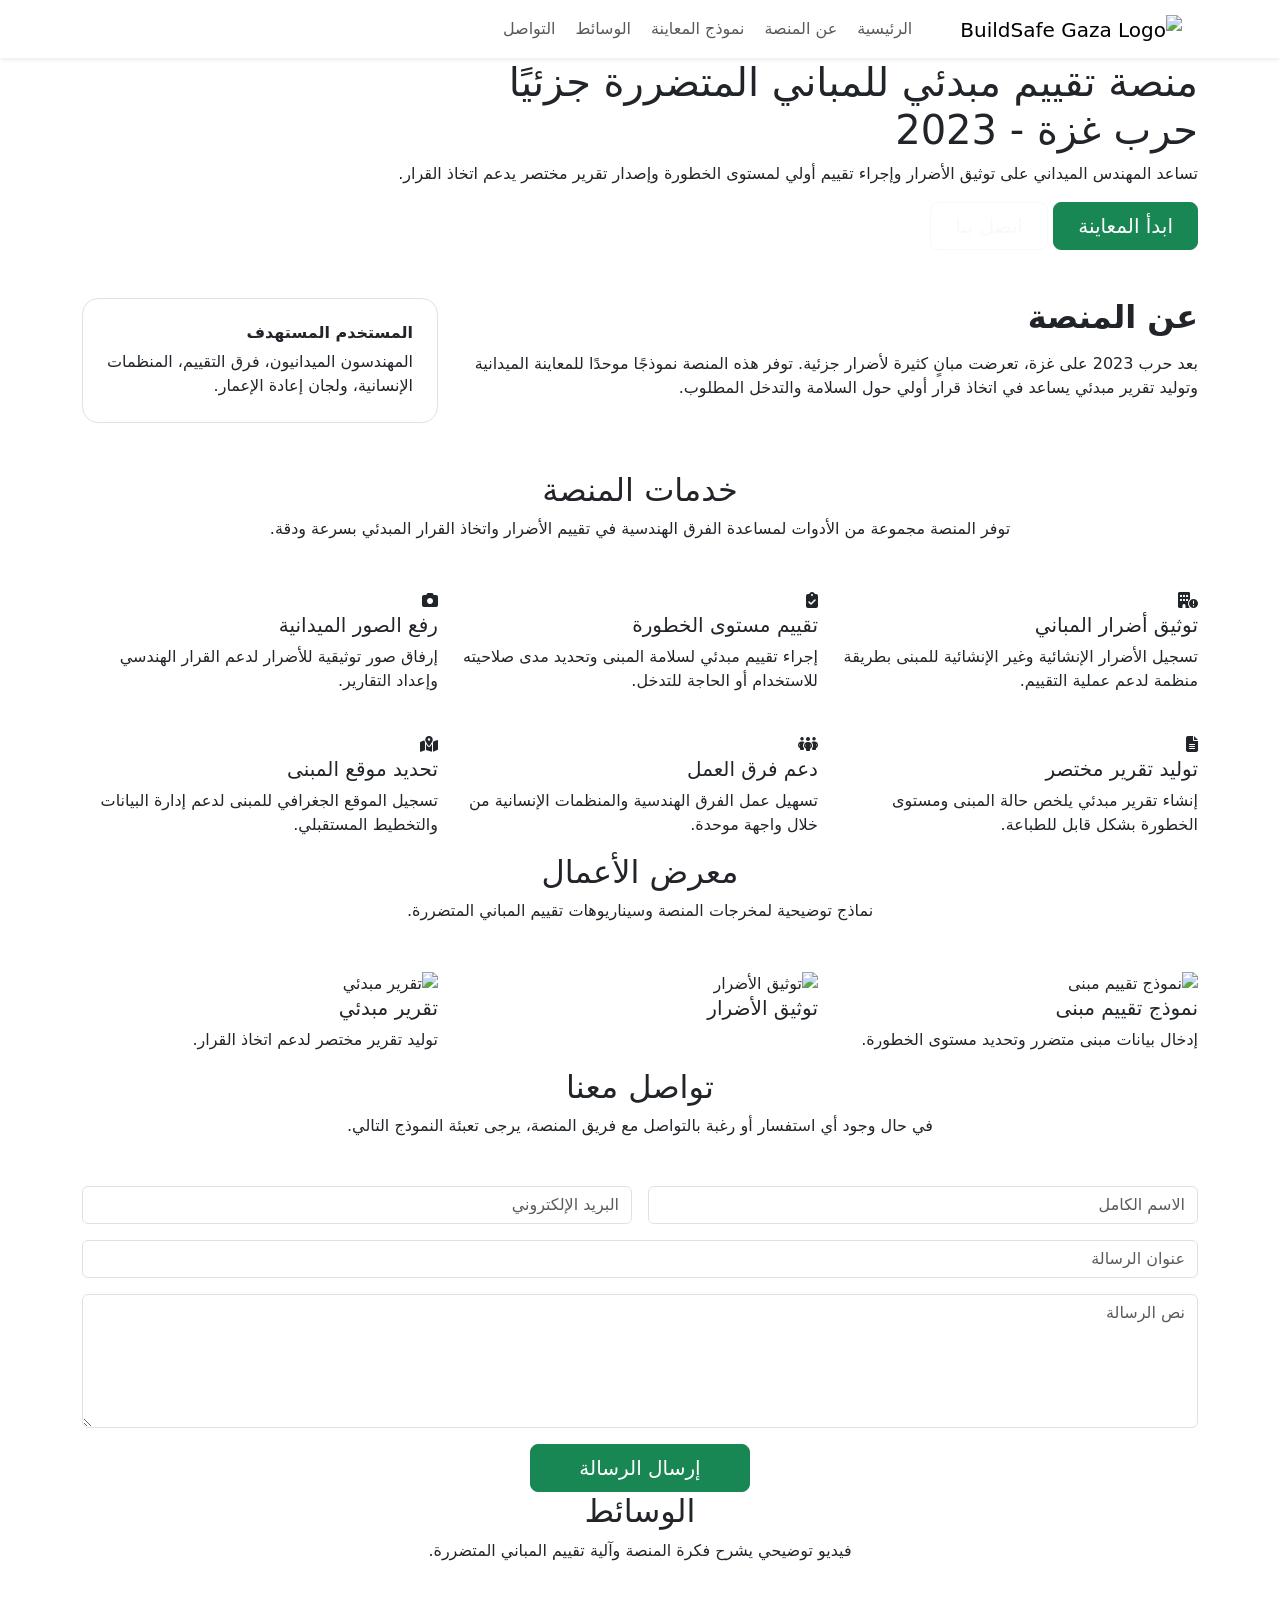
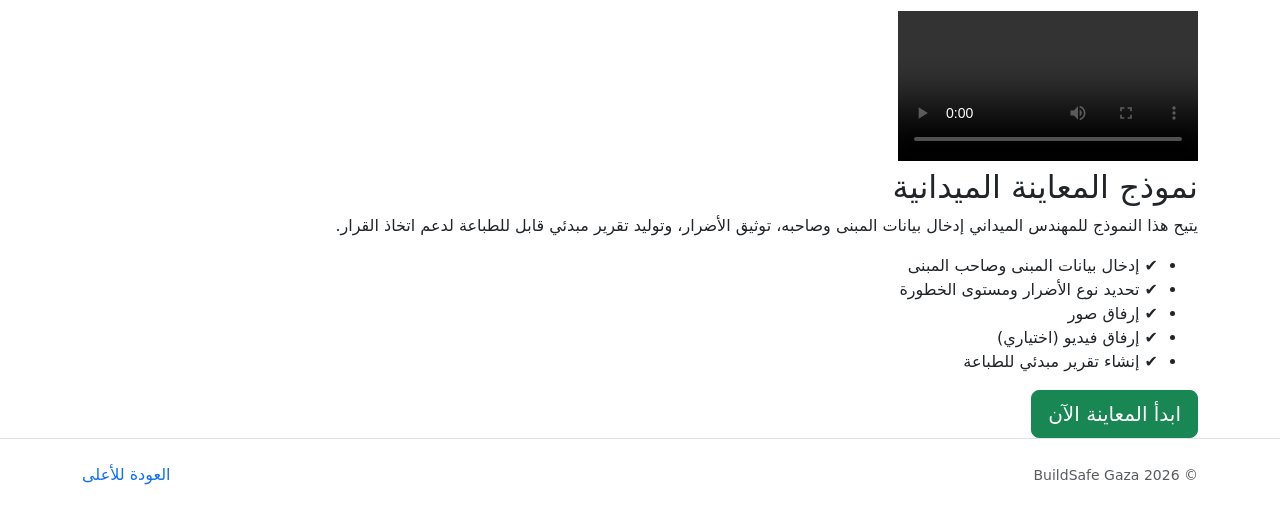
==== index.html @ 4f10d1e0 "Add files via upload" ====
<!doctype html>
<!--
هذا الملف يمثل الصفحة الرئيسية لمنصة BuildSafe Gaza.
 مع دعم اللغة العربية واتجاه الكتابة من اليمين إلى اليسار (RTL)
-->
<html lang="ar" dir="rtl">
<head>
  <meta charset="utf-8" />
  <meta name="viewport" content="width=device-width, initial-scale=1" />
  <title>منصة تقييم المباني المتضررة - غزة 2023</title>

  <!-- Bootstrap CSS (CDN) -->
  <link href="https://cdn.jsdelivr.net/npm/bootstrap@5.3.3/dist/css/bootstrap.min.css" rel="stylesheet">

  <!-- Font Awesome (CDN) -->
  <link rel="stylesheet" href="https://cdnjs.cloudflare.com/ajax/libs/font-awesome/6.5.1/css/all.min.css">

  <!-- Custom CSS -->
  <link rel="stylesheet" href="css/style.css" />

</head>

<body id="top">

  <!-- Header / Navbar (Sticky) -->
  <header class="sticky-top shadow-sm">
    <nav class="navbar navbar-expand-lg bg-white">
      <div class="container">
    
        <a class="navbar-brand brand-custom" href="#top">
        <img src="assets/images/logo.png" alt="BuildSafe Gaza Logo">
        </a>

        <button class="navbar-toggler" type="button" data-bs-toggle="collapse" data-bs-target="#mainNav"
          aria-controls="mainNav" aria-expanded="false" aria-label="Toggle navigation">
          <span class="navbar-toggler-icon"></span>
        </button>
        <!--
        Navigation Bar تحتوي على روابط داخلية (Anchors)
        تستخدم للانتقال السلس بين أقسام الصفحة 
        -->
        <div class="collapse navbar-collapse" id="mainNav">
          <ul class="navbar-nav ms-auto gap-1">
            <li class="nav-item"><a class="nav-link" href="#home">الرئيسية</a></li>
            <li class="nav-item"><a class="nav-link" href="#about">عن المنصة</a></li>
            <li class="nav-item"><a class="nav-link" href="#assessment">نموذج المعاينة</a></li>
            <li class="nav-item"><a class="nav-link" href="#media">الوسائط</a></li>
            <li class="nav-item"><a class="nav-link" href="#contact">التواصل</a></li>
          </ul>
        </div>
      </div>
    </nav>
  </header>
<!--
Hero Section تمثل الواجهة الرئيسية للموقع
تحتوي على عنوان المشروع، وصف مختصر، وأزرار Call to Action
-->
<section id="home" class="hero-section">
  <div class="container hero-wrapper">
    <div class="hero-card mx-auto">

      <h1 class="hero-title">
        منصة تقييم مبدئي للمباني المتضررة جزئيًا
        <br>
        <span>حرب غزة - 2023 </span>
      </h1>

      <p class="hero-text">
        تساعد المهندس الميداني على توثيق الأضرار وإجراء تقييم أولي لمستوى الخطورة
        وإصدار تقرير مختصر يدعم اتخاذ القرار.
      </p>

      <div class="hero-actions">
        <a href="assessment.html" class="btn btn-success btn-lg px-4">
          ابدأ المعاينة
        </a>

        <a href="#contact" class="btn btn-outline-light btn-lg px-4">
          اتصل بنا
        </a>
      </div>

    </div>
  </div>
</section>

  <!-- About -->
   <!--
قسم "عن المنصة" يوضح خلفية المشروع، المشكلة التي يعالجها،
والهدف الأساسي من إنشاء المنصة
-->
  <section id="about" class="py-5">
    <div class="container">
      <div class="row g-4">
        <div class="col-lg-8">
          <h2 class="fw-bold mb-3">عن المنصة</h2>
          <p>
            بعد حرب 2023 على غزة، تعرضت مبانٍ كثيرة لأضرار جزئية. توفر هذه المنصة نموذجًا موحدًا للمعاينة الميدانية
            وتوليد تقرير مبدئي يساعد في اتخاذ قرار أولي حول السلامة والتدخل المطلوب.
          </p>
        </div>
        <!--
        عرض الفئة المستهدفة من استخدام المنصة مثل المهندسين والمنظمات الإنسانية
        -->
        <div class="col-lg-4">
          <div class="p-4 border rounded-4 h-100">
            <h6 class="fw-bold">المستخدم المستهدف</h6>
            <p class="mb-0">المهندسون الميدانيون، فرق التقييم، المنظمات الإنسانية، ولجان إعادة الإعمار.</p>
          </div>
        </div>
      </div>
    </div>
  </section>
<!--
قسم الخدمات يعرض الوظائف الأساسية التي تقدمها المنصة
باستخدام Cards منظمة ومتجاوبة
-->
<section id="services" class="services-section">
  <div class="container">

    <div class="section-header text-center mb-5">
      <h2 class="section-title">خدمات المنصة</h2>
      <p class="section-subtitle">
        توفر المنصة مجموعة من الأدوات لمساعدة الفرق الهندسية في تقييم الأضرار
        واتخاذ القرار المبدئي بسرعة ودقة.
      </p>
    </div>

    <div class="row g-4">

      <!-- Service 1 -->
      <div class="col-md-6 col-lg-4">
        <div class="service-card">
          <div class="service-icon">
            <!--
            استخدام أيقونات Font Awesome لتمثيل كل خدمة بصريًا
            مما يسهل فهمها للمستخدم
            -->
            <i class="fa-solid fa-building-circle-exclamation"></i>
          </div>
          <h5 class="service-title">توثيق أضرار المباني</h5>
          <p class="service-text">
            تسجيل الأضرار الإنشائية وغير الإنشائية للمبنى بطريقة منظمة
            لدعم عملية التقييم.
          </p>
        </div>
      </div>

      <!-- Service 2 -->
      <div class="col-md-6 col-lg-4">
        <div class="service-card">
          <div class="service-icon">
            <i class="fa-solid fa-clipboard-check"></i>
          </div>
          <h5 class="service-title">تقييم مستوى الخطورة</h5>
          <p class="service-text">
            إجراء تقييم مبدئي لسلامة المبنى وتحديد مدى صلاحيته للاستخدام
            أو الحاجة للتدخل.
          </p>
        </div>
      </div>

      <!-- Service 3 -->
      <div class="col-md-6 col-lg-4">
        <div class="service-card">
          <div class="service-icon">
            <i class="fa-solid fa-camera"></i>
          </div>
          <h5 class="service-title">رفع الصور الميدانية</h5>
          <p class="service-text">
            إرفاق صور توثيقية للأضرار لدعم القرار الهندسي
            وإعداد التقارير.
          </p>
        </div>
      </div>

      <!-- Service 4 -->
      <div class="col-md-6 col-lg-4">
        <div class="service-card">
          <div class="service-icon">
            <i class="fa-solid fa-file-lines"></i>
          </div>
          <h5 class="service-title">توليد تقرير مختصر</h5>
          <p class="service-text">
            إنشاء تقرير مبدئي يلخص حالة المبنى ومستوى الخطورة
            بشكل قابل للطباعة.
          </p>
        </div>
      </div>

      <!-- Service 5 -->
      <div class="col-md-6 col-lg-4">
        <div class="service-card">
          <div class="service-icon">
            <i class="fa-solid fa-people-group"></i>
          </div>
          <h5 class="service-title">دعم فرق العمل</h5>
          <p class="service-text">
            تسهيل عمل الفرق الهندسية والمنظمات الإنسانية
            من خلال واجهة موحدة.
          </p>
        </div>
      </div>

      <!-- Service 6 -->
      <div class="col-md-6 col-lg-4">
        <div class="service-card">
          <div class="service-icon">
            <i class="fa-solid fa-map-location-dot"></i>
          </div>
          <h5 class="service-title">تحديد موقع المبنى</h5>
          <p class="service-text">
            تسجيل الموقع الجغرافي للمبنى لدعم إدارة البيانات
            والتخطيط المستقبلي.
          </p>
        </div>
      </div>

    </div>
  </div>
</section>
<!--
قسم معرض الأعمال يعرض أمثلة توضيحية لمخرجات المنصة
مثل نماذج تقارير أو توثيق أضرار
-->
<section id="portfolio" class="portfolio-section">
  <div class="container">

    <div class="section-header text-center mb-5">
      <h2 class="section-title">معرض الأعمال</h2>
      <p class="section-subtitle">
        نماذج توضيحية لمخرجات المنصة وسيناريوهات تقييم المباني المتضررة.
      </p>
    </div>

    <div class="row g-4">

      <!-- Item 1 -->
      <div class="col-md-6 col-lg-4">
        <div class="portfolio-card">
          <img src="assets/images/portfolio1.jpg" alt="نموذج تقييم مبنى">
          <!--
          تطبيق تأثير Hover باستخدام CSS لإظهار تفاصيل إضافية عند المرور بالمؤشر
          -->
          <div class="portfolio-overlay">
            <h5>نموذج تقييم مبنى</h5>
            <p>إدخال بيانات مبنى متضرر وتحديد مستوى الخطورة.</p>
          </div>
        </div>
      </div>

      <!-- Item 2 -->
      <div class="col-md-6 col-lg-4">
        <div class="portfolio-card">
          <img src="assets/images/portfolio2.jpg" alt="توثيق الأضرار">
          <div class="portfolio-overlay">
            <h5>توثيق الأضرار</h5>
          
          </div>
        </div>
      </div>

      <!-- Item 3 -->
      <div class="col-md-6 col-lg-4">
        <div class="portfolio-card">
          <img src="assets/images/portfolio3.jpg" alt="تقرير مبدئي">
          <div class="portfolio-overlay">
            <h5>تقرير مبدئي</h5>
            <p>توليد تقرير مختصر لدعم اتخاذ القرار.</p>
          </div>
        </div>
      </div>

    </div>
  </div>
</section>

<section id="contact" class="contact-section">
  <div class="container">

    <div class="section-header text-center mb-5">
      <h2 class="section-title">تواصل معنا</h2>
      <p class="section-subtitle">
        في حال وجود أي استفسار أو رغبة بالتواصل مع فريق المنصة،
        يرجى تعبئة النموذج التالي.
      </p>
    </div>

    <div class="contact-box mx-auto">
      <!--
      نموذج تواصل يسمح للمستخدم بإرسال رسالة استفسار
      -->
      <form id="contactForm">

        <div class="row g-3">

          <div class="col-md-6">
            <input type="text" class="form-control" placeholder="الاسم الكامل" required>
          </div>

          <div class="col-md-6">
            <input type="email" class="form-control" placeholder="البريد الإلكتروني" required>
          </div>

          <div class="col-12">
            <input type="text" class="form-control" placeholder="عنوان الرسالة">
          </div>

          <div class="col-12">
            <textarea class="form-control" rows="5" placeholder="نص الرسالة" required></textarea>
          </div>

          <div class="col-12 text-center">
            <!--
            زر الإرسال ينفذ حدث JavaScript وهمي لتأكيد نجاح الإرسال
            -->
         <button type="submit" class="btn btn-success btn-lg px-5">
            إرسال الرسالة
         </button>
          </div>

        </div>

      </form>
    </div>

  </div>
</section>
<!--
قسم الوسائط يحتوي على فيديو توضيحي
تم إدراجه باستخدام وسم video ويدعم التشغيل داخل الصفحة
-->
<section id="media" class="media-section">
  <div class="container">

    <div class="section-header text-center mb-5">
      <h2 class="section-title">الوسائط</h2>
      <p class="section-subtitle">
        فيديو توضيحي يشرح فكرة المنصة وآلية تقييم المباني المتضررة.
      </p>
    </div>

    <div class="media-box mx-auto">
      <video class="media-video" controls>
        <source src="assets/video/demo.mp4" type="video/mp4">
        متصفحك لا يدعم تشغيل الفيديو.
      </video>
    </div>

  </div>
</section>

  <!-- Assessment Form  -->
  <!--
  هذا القسم يشرح وظيفة نموذج المعاينة الميدانية
  ويعرض الخطوات التي سينفذها المستخدم قبل الانتقال للفورم
  -->
  <section id="assessment" class="assessment-intro-section">
  <div class="container">

    <div class="assessment-intro-box">

      <h2 class="assessment-title">
        نموذج المعاينة الميدانية
      </h2>

      <p class="assessment-desc">
        يتيح هذا النموذج للمهندس الميداني إدخال بيانات المبنى وصاحبه،
        توثيق الأضرار، وتوليد تقرير مبدئي قابل للطباعة لدعم اتخاذ القرار.
      </p>

      <ul class="assessment-steps">
        <li>✔ إدخال بيانات المبنى وصاحب المبنى</li>
        <li>✔ تحديد نوع الأضرار ومستوى الخطورة</li>
        <li>✔ إرفاق صور </li>
        <li>✔ إرفاق فيديو (اختياري)</li>
        <li>✔ إنشاء تقرير مبدئي للطباعة</li>
      </ul>

      <!-- زر الانتقال للفورم -->
      <a href="assessment.html" class="btn btn-success btn-lg assessment-btn">
        ابدأ المعاينة الآن
      </a>

    </div>

  </div>
</section>

<!--
footer الصفحة 
-->
  <footer class="py-4 border-top">
    <div class="container d-flex flex-wrap justify-content-between align-items-center gap-2">
      <small class="text-muted">© 2026 BuildSafe Gaza</small>
      <a class="text-decoration-none" href="#top">العودة للأعلى</a>
    </div>
  </footer>

   <!--
    ربط Bootstrap JS لتفعيل المكونات التفاعلية مثل Navbar وModal
    -->
  <script src="https://cdn.jsdelivr.net/npm/bootstrap@5.3.3/dist/js/bootstrap.bundle.min.js"></script>

  <!-- jQuery (CDN) -->
  <script src="https://code.jquery.com/jquery-3.7.1.min.js"></script>

  <!-- Custom JS -->
  <script src="js/main.js"></script>

</body>
</html>
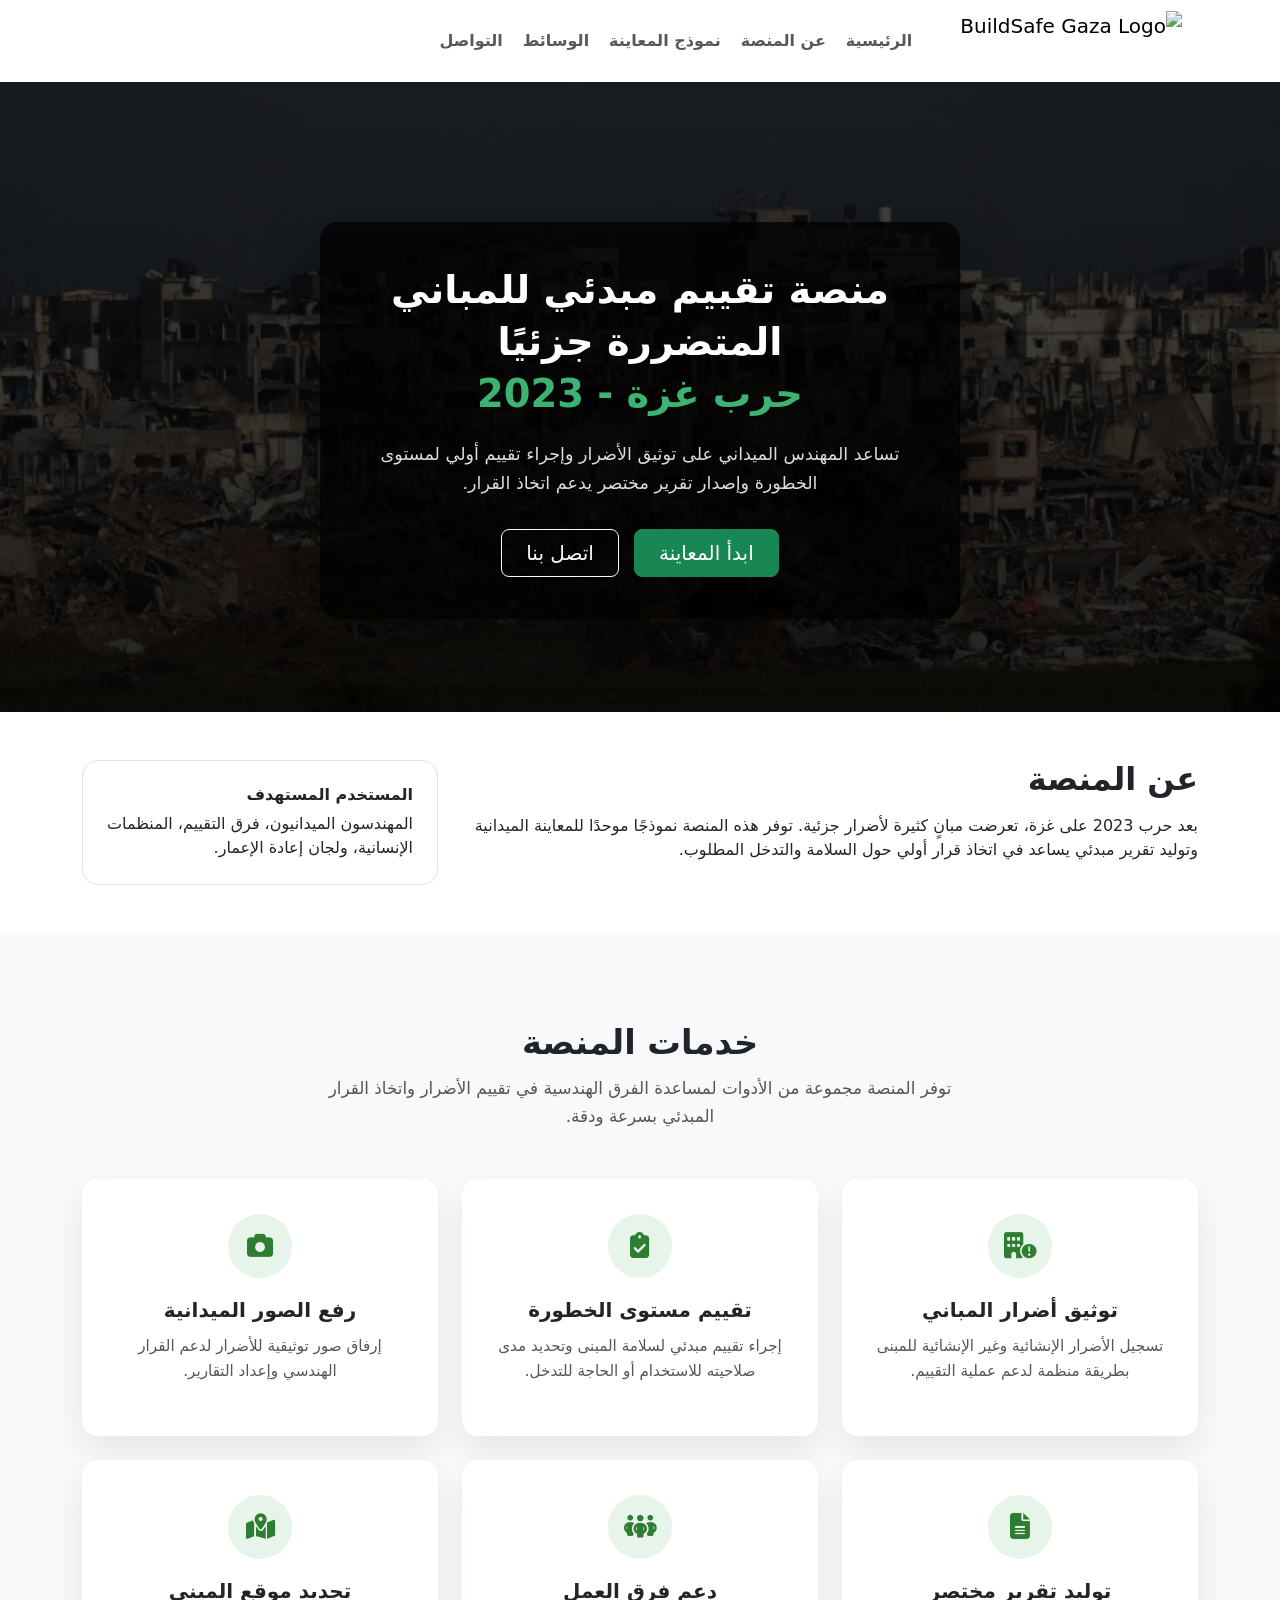
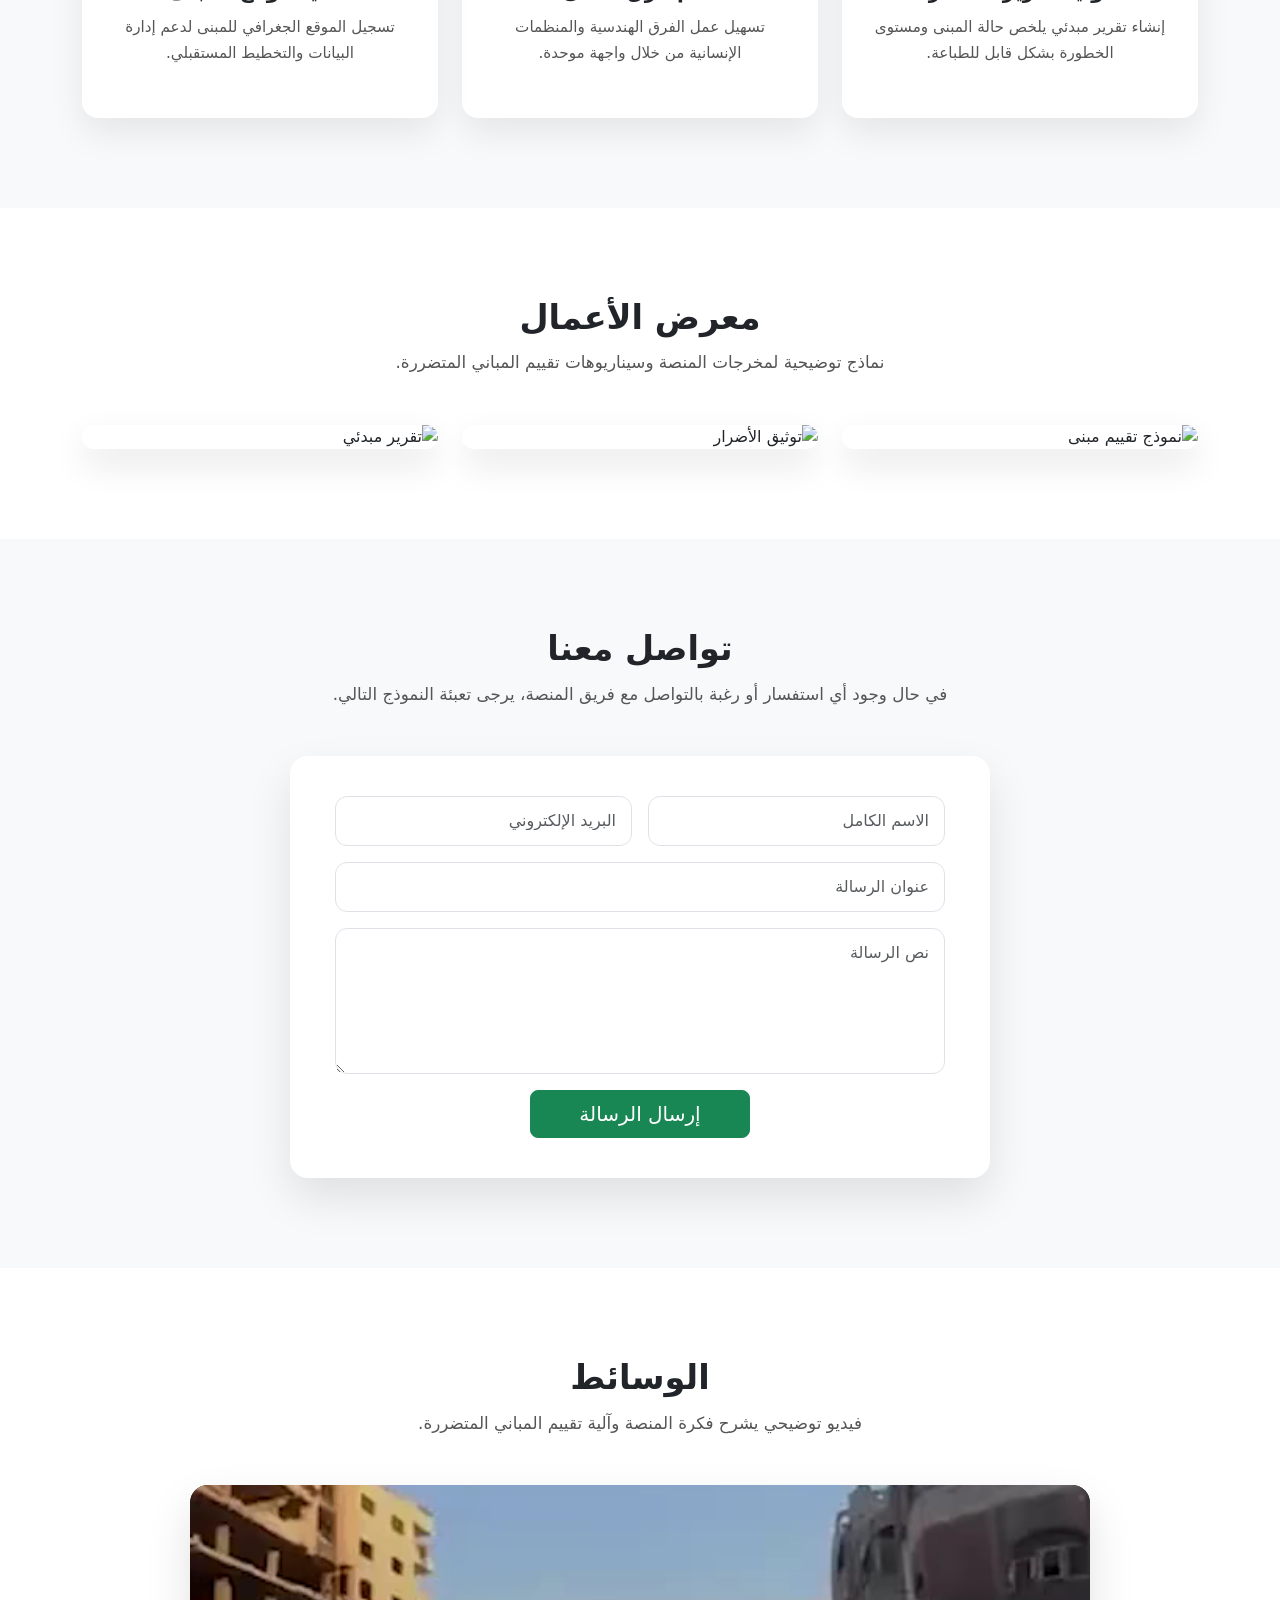
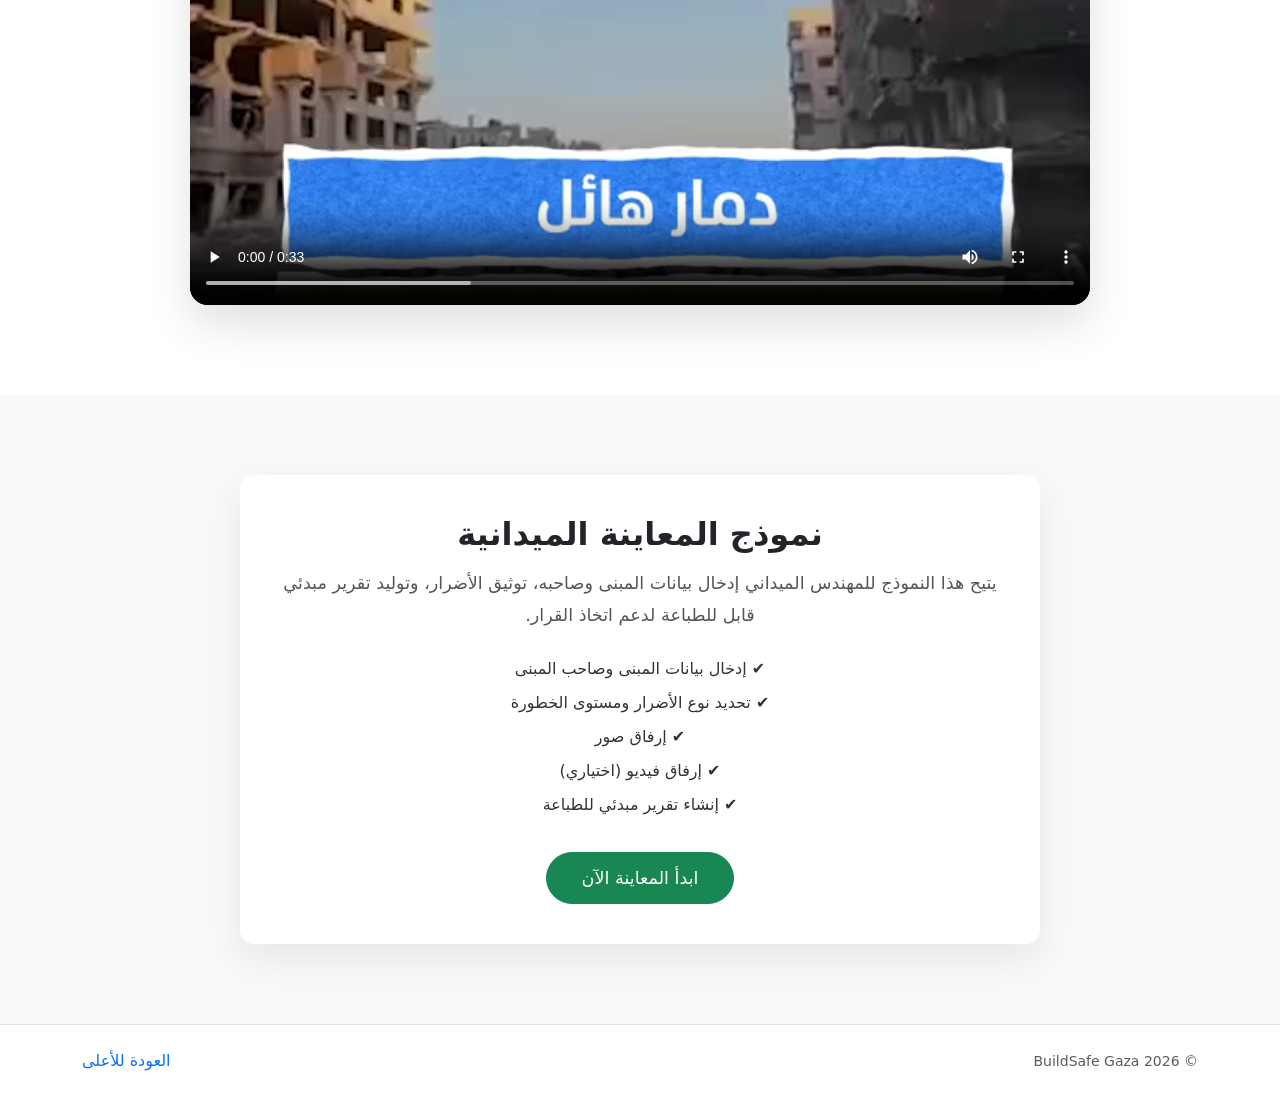
==== commit 7d534a76: "Update index.html" ====
--- a/index.html
+++ b/index.html
@@ -342,11 +342,11 @@
 
     <div class="media-box mx-auto">
       <video class="media-video" controls>
-        <source src="assets/video/demo.mp4" type="video/mp4">
+        <source src="assets/video/demo.webm" type="video/webm">
         متصفحك لا يدعم تشغيل الفيديو.
       </video>
     </div>
-
+   
   </div>
 </section>
 
@@ -410,3 +410,8 @@
 
 </body>
 </html>
+
+
+
+
+
--- a/css/style.css
+++ b/css/style.css
@@ -0,0 +1,561 @@
+/* Smooth scrolling */
+html {
+  scroll-behavior: smooth;
+}
+/* الخط الافتراضي للموقع */
+body {
+  font-family: system-ui, -apple-system, "Segoe UI", Arial, sans-serif;
+}
+
+header .navbar .nav-link {
+  font-weight: 600;
+}
+
+header .navbar .nav-link:hover {
+  text-decoration: underline;
+}
+/* تثبيت ارتفاع الهيدر */
+.navbar {
+  min-height: 55px;       
+  padding-top: 6px;
+  padding-bottom: 6px;
+}
+
+
+/* اللوجو */
+.brand-custom {
+  display: flex;
+  align-items: center;
+}
+
+/* التحكم الحقيقي بحجم اللوجو */
+.brand-custom img {
+  height: 60px !important;
+  width: auto;
+  max-height: none !important;
+}
+
+/* ================= HERO SECTION ================= */
+/*خلفية بصورة + تدرج لوني لإبراز النص*/
+.hero-section {
+  min-height: 70vh;
+  background:
+    linear-gradient(
+      to bottom,
+      rgba(0, 0, 0, 0.7),
+      rgba(0, 0, 0, 0.85)
+    ),
+    url("../assets/images/hero-bg.jpg");
+  background-size: cover;   /* جعل الصورة تغطي كامل القسم */
+  background-position: center; /*توسيط الصورة  */
+  padding-top: 140px;
+  padding-bottom: 80px;
+}
+
+/* ================= HERO CARD ================= */
+/* 
+   بطاقة تحتوي على العنوان والوصف
+*/
+.hero-card {
+  background: rgba(0, 0, 0, 0.78);
+  border-radius: 18px; /* تدوير الحواف */
+  padding: 42px 48px;
+  max-width: 640px;
+  color: #ffffff;
+  box-shadow: 0 25px 60px rgba(0,0,0,0.45); /*اضافة ظل للعنصر */
+   text-align: center;
+   width: 100%;
+   margin: auto;
+}
+
+/* ================= HERO TEXT ================= */
+/*
+تنسيق النصوص داخل hero + تباعد السطور
+*/
+.hero-title {
+  font-size: 2.4rem;
+  font-weight: 800;
+  line-height: 1.35;
+  margin-bottom: 20px;
+}
+
+.hero-title span {
+  color: #3CB371; /* أخضر متناسق مع اللوجو */
+}
+
+.hero-text {
+  font-size: 1.1rem;
+  line-height: 1.7;
+  color: #dddddd;
+  margin-bottom: 30px;
+}
+
+/* ================= HERO ACTIONS ================= */
+/*
+تنسيق الأزرار داخل ال hero 
+*/
+.hero-actions {
+  display: flex;
+  gap: 15px;
+  flex-wrap: wrap;
+  justify-content: center;
+}
+
+
+/* ================= RESPONSIVE ================= */
+/*  تحسين العرض على الشاشات الصغيرة */
+@media (max-width: 768px) {
+  .hero-card {
+    padding: 30px;
+  }
+
+  .hero-title {
+    font-size: 1.8rem;
+  }
+}
+/* ================= SERVICES SECTION ================= */
+.services-section {
+  padding: 90px 0;
+  background-color: #f8f9fa;
+}
+
+.section-title {
+  font-size: 2.1rem;
+  font-weight: 800;
+  margin-bottom: 10px;
+}
+
+.section-subtitle {
+  max-width: 650px;
+  margin: 0 auto;
+  color: #555;
+  font-size: 1.05rem;
+  line-height: 1.7;
+}
+
+/* ================= SERVICE CARD ================= */
+.service-card {
+  background: #ffffff;
+  border-radius: 16px;
+  padding: 35px 30px;
+  height: 100%;
+  text-align: center;
+  box-shadow: 0 15px 35px rgba(0,0,0,0.08);
+  transition: all 0.3s ease; /* جعل التغييرات البصرية ناعمة */
+}
+
+/* رفع البطاقة للأعلى عند المرور بالمؤشر */
+.service-card:hover {
+  transform: translateY(-6px);
+  box-shadow: 0 25px 50px rgba(0,0,0,0.12);
+}
+
+/* ================= ICON ================= */
+.service-icon {
+  width: 64px;
+  height: 64px;
+  margin: 0 auto 20px;
+  border-radius: 50%;
+  background: #e6f4ea;
+  display: flex;
+  align-items: center;
+  justify-content: center;
+  color: #2e7d32;
+  font-size: 26px;
+}
+
+/* ================= TEXT ================= */
+.service-title {
+  font-weight: 700;
+  margin-bottom: 12px;
+}
+
+.service-text {
+  font-size: 0.95rem;
+  line-height: 1.7;
+  color: #555;
+}
+
+/* ================= PORTFOLIO SECTION ================= */
+.portfolio-section {
+  padding: 90px 0;
+  background-color: #ffffff;
+}
+
+/* ================= CARD ================= */
+.portfolio-card {
+  position: relative;
+  overflow: hidden;
+  border-radius: 16px;
+  box-shadow: 0 15px 35px rgba(0,0,0,0.1);
+  cursor: pointer;
+}
+
+.portfolio-card img {
+  width: 100%;
+  height: 260px;
+  object-fit: cover;
+  transition: transform 0.4s ease;
+}
+
+/* ================= HOVER EFFECT ================= */
+.portfolio-card:hover img {
+  transform: scale(1.08);
+}
+
+/* ================= OVERLAY ================= */
+.portfolio-overlay {
+  position: absolute;
+  inset: 0;
+  background: rgba(0,0,0,0.65);
+  color: #ffffff;
+  display: flex;
+  flex-direction: column;
+  align-items: center;
+  justify-content: center;
+  text-align: center;
+  opacity: 0;
+  transition: opacity 0.4s ease;
+  padding: 20px;
+}
+
+.portfolio-card:hover .portfolio-overlay {
+  opacity: 1;
+}
+
+.portfolio-overlay h5 {
+  font-weight: 700;
+  margin-bottom: 10px;
+}
+
+.portfolio-overlay p {
+  font-size: 0.9rem;
+  line-height: 1.6;
+}
+/* ================= CONTACT SECTION ================= */
+.contact-section {
+  padding: 90px 0;
+  background-color: #f8f9fa;
+}
+
+/* ================= CONTACT BOX ================= */
+.contact-box {
+  max-width: 700px;
+  background: #ffffff;
+  padding: 40px 45px;
+  border-radius: 18px;
+  box-shadow: 0 20px 45px rgba(0,0,0,0.1);
+}
+
+/* ================= FORM INPUTS ================= */
+.contact-box .form-control {
+  border-radius: 12px;
+  padding: 12px 15px;
+  font-size: 1rem;
+}
+
+.contact-box .form-control:focus {
+  border-color: #2e7d32;
+  box-shadow: 0 0 0 0.2rem rgba(46,125,50,0.25);
+}
+/* ================= MEDIA SECTION ================= */
+.media-section {
+  padding: 90px 0;
+  background-color: #ffffff;
+}
+
+/* ================= VIDEO BOX ================= */
+.media-box {
+  max-width: 900px;
+  border-radius: 18px;
+  overflow: hidden;
+  box-shadow: 0 20px 45px rgba(0,0,0,0.12);
+    margin: 0 auto;  
+}
+
+/* ================= VIDEO ================= */
+.media-box video {
+  width: 100%;
+  height: 420px;
+  display: block;
+}
+
+.media-video {
+  width: 100%;        
+   height: 420px;              /*  تحكم بالارتفاع */
+  object-fit: cover;          /* عرض الصور والفيديو بدون تشويش*/
+  aspect-ratio: 16 / 9;
+  border-radius: 16px;
+  box-shadow: 0 15px 40px rgba(0, 0, 0, 0.25);
+  background: #000;
+}
+
+/* =================== ASSESSMENT PAGE =================== */
+
+.assessment-header {
+  background: #ffffff;
+  border-bottom: 1px solid #eee;
+}
+
+.back-link {
+  text-decoration: none;
+  color: #1f2937;
+  font-weight: 600;
+}
+
+.back-link i {
+  margin-left: 8px;
+}
+
+.brand-logo {
+  height: 34px;
+  width: auto;
+}
+
+.brand-name {
+  font-weight: 800;
+  color: #1f2937;
+}
+
+.assessment-hero {
+  padding: 50px 0 20px;
+  background: #f8f9fa;
+}
+
+.assessment-title {
+  font-weight: 900;
+  font-size: 2.1rem;
+  margin-bottom: 10px;
+}
+
+.assessment-subtitle {
+  color: #555;
+  max-width: 720px;
+  margin: 0 auto;
+  line-height: 1.8;
+}
+
+.assessment-section {
+  padding: 40px 0 90px;
+  background: #f8f9fa;
+}
+
+.assessment-card {
+  max-width: 920px;
+  background: #fff;
+  border-radius: 18px;
+  padding: 40px 35px;
+  box-shadow: 0 18px 45px rgba(0,0,0,0.10);
+}
+
+.form-section-title {
+  font-weight: 800;
+  margin-bottom: 18px;
+  display: flex;
+  align-items: center;
+  gap: 10px;
+}
+
+.form-divider {
+  margin: 28px 0;
+}
+
+.form-hint {
+  font-size: 0.85rem;
+  color: #6b7280;
+  margin-top: 6px;
+}
+
+.assessment-note {
+  font-size: 0.9rem;
+  color: #6b7280;
+}
+
+/* تحسين للموبايل */
+@media (max-width: 576px) {
+  .assessment-card {
+    padding: 26px 18px;
+  }
+  .assessment-title {
+    font-size: 1.6rem;
+  }
+}
+
+/* ================= REPORT ================= */
+
+.report-section {
+  padding: 80px 0;
+  background: #f8f9fa;
+}
+
+.report-card {
+  max-width: 800px;
+  margin: auto;
+  background: #fff;
+  padding: 40px;
+  border-radius: 16px;
+  box-shadow: 0 15px 40px rgba(0,0,0,0.15);
+}
+
+.report-title {
+  text-align: center;
+  font-weight: 900;
+  margin-bottom: 10px;
+}
+
+.report-date {
+  text-align: center;
+  color: #555;
+  margin-bottom: 30px;
+}
+
+.report-table {
+  width: 100%;
+  border-collapse: collapse;
+}
+
+.report-table th,
+.report-table td {
+  border: 1px solid #e5e7eb;
+  padding: 12px;
+  text-align: right;
+}
+
+.report-table th {
+  background: #f1f5f9;
+  width: 35%;
+}
+
+/* ===== PRINT STYLE ===== */
+@media print {
+  body * {
+    visibility: hidden; /*اخفاء كل العناصر*/
+  }
+
+  .report-section,
+  .report-section * {
+    visibility: visible; /*اظهار التقرير فقط*/
+  }
+
+  .report-section {
+    position: absolute;
+    inset: 0;
+    background: white;
+  }
+
+  button {
+    display: none; /*اخفاء الأزرار*/
+  }
+}
+.image-grid {
+  display: grid;
+  grid-template-columns: repeat(auto-fill, minmax(120px, 1fr));
+  gap: 12px;
+  margin-top: 15px;
+}
+
+.image-grid img {
+  width: 100%;
+  height: 110px;
+  object-fit: cover;
+  border-radius: 8px;
+  border: 1px solid #ddd;
+  cursor: pointer;
+}
+
+/* للطباعة */
+@media print {
+  .image-grid img {
+    height: 100px;
+  }
+  @page {
+    size: A4;
+    margin: 5mm;
+  }
+
+    html, body {
+    margin: 0 !important;
+    padding: 0 !important;
+    height: auto !important;
+  }
+    /* رفع المحتوى للأعلى */
+  #print-area {
+    margin-top: 0 !important;
+    padding-top: 0 !important;
+  }
+
+ 
+  .no-print,
+  .print-btn,
+  button,
+  footer {
+    display: none !important;
+    visibility: hidden !important;
+  }
+}
+/* =========Assessment Intro Section============ */
+
+.assessment-intro-section {
+  padding: 80px 15px;
+  background: #f8f9fa;
+}
+
+.assessment-intro-box {
+  max-width: 800px;
+  margin: auto;
+  background: #ffffff;
+  padding: 40px 30px;
+  border-radius: 14px;
+  box-shadow: 0 15px 40px rgba(0, 0, 0, 0.08);
+  text-align: center;
+}
+
+/* العنوان */
+.assessment-title {
+  font-size: 2rem;
+  font-weight: bold;
+  margin-bottom: 15px;
+}
+
+/* الوصف */
+.assessment-desc {
+  font-size: 1.1rem;
+  color: #555;
+  line-height: 1.8;
+  margin-bottom: 25px;
+}
+
+/* الخطوات */
+.assessment-steps {
+  list-style: none;
+  padding: 0;
+  margin-bottom: 35px;
+}
+
+.assessment-steps li {
+  font-size: 1rem;
+  margin-bottom: 10px;
+  color: #333;
+}
+
+/* زر المعاينة */
+.assessment-btn {
+  padding: 12px 35px;
+  font-size: 1.1rem;
+  border-radius: 30px;
+}
+
+/* ============Responsive============== */
+/*تصميم متجاوب لتعديل الحجم حسب الشاشة*/
+
+@media (max-width: 768px) {
+  .assessment-title {
+    font-size: 1.6rem;
+  }
+
+  .assessment-desc {
+    font-size: 1rem;
+  }
+}
+
+
